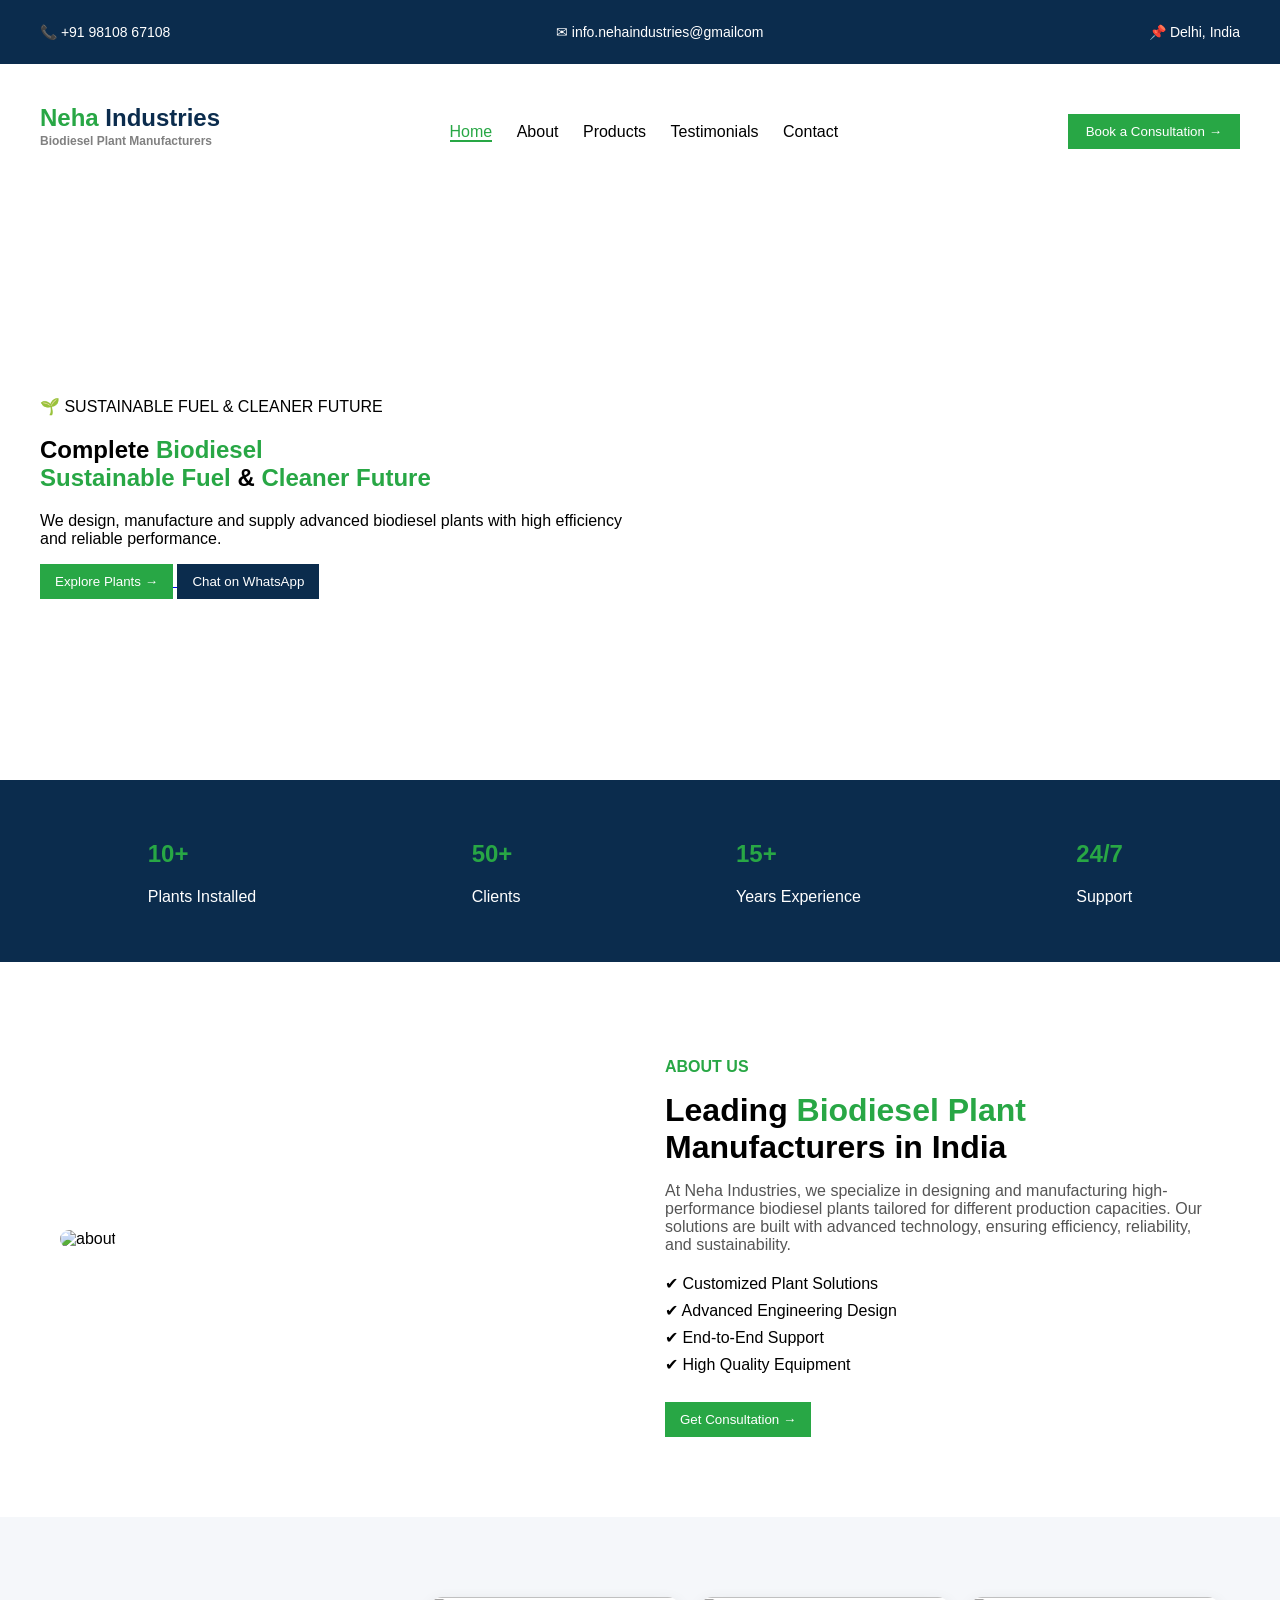
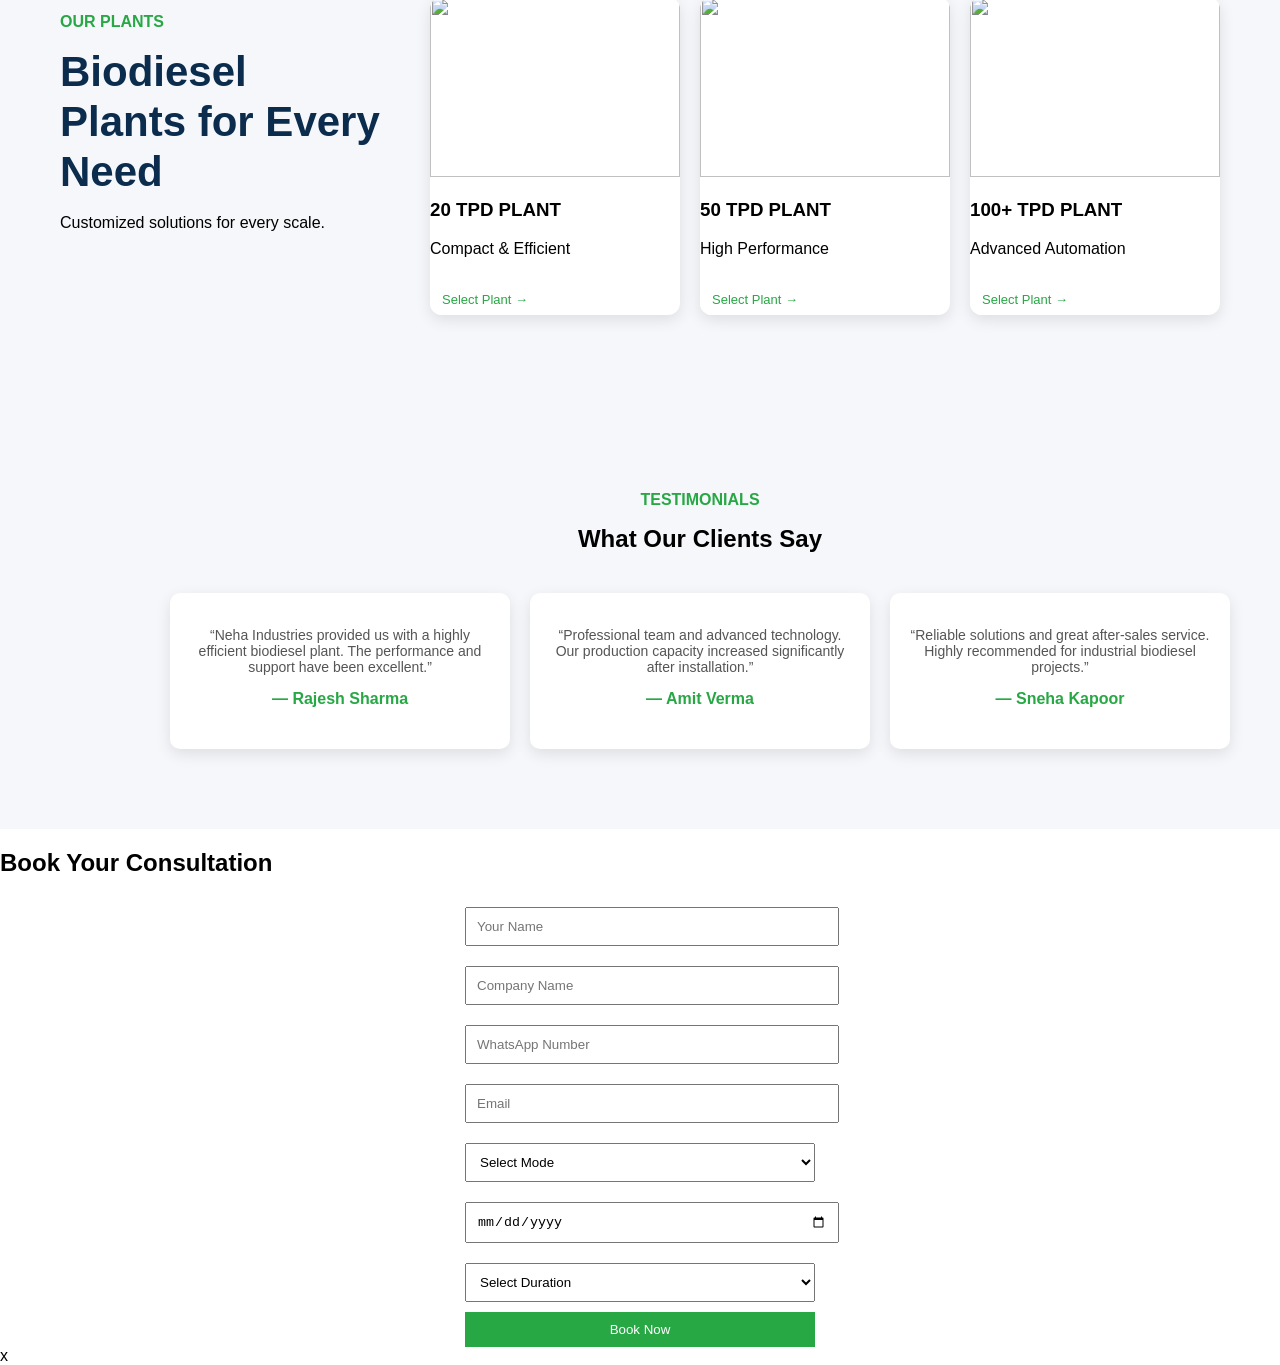
==== index.html @ 0e3740e5 "Add files via upload" ====
<!DOCTYPE html>
<html lang="en">
<head>
    <meta charset="UTF-8">
    <meta name="viewport" content="width=device-width, initial-scale=1.0">
    <title>Neha Industries - Biodiesel Plant Manufacturers</title>

    <!-- Link CSS -->
    <link rel="stylesheet" href="style.css">

    <!-- Google Font -->
    <link href="https://fonts.googleapis.com/css2?family=Poppins:wght@300;400;600;700&display=swap" rel="stylesheet">
</head>

<body>

<!-- TOP BAR -->
<div class="topbar">
    <p>📞 +91 98108 67108</p>
    <p>✉ info.nehaindustries@gmailcom</p>
    <p>📌 Delhi, India</p>
</div>

<!-- NAVBAR -->
<header class="navbar">
    <h2 class="logo">
    <span class="neha">Neha</span> <span class="industries">Industries</span>
    <p class="tagline">Biodiesel Plant Manufacturers</p>
</h2>

    <nav>
    <a href="#home" class="nav-link active">Home</a>
    <a href="#about" class="nav-link">About</a>
    <a href="#plants" class="nav-link">Products</a>
    <a href="#testimonials" class="nav-link">Testimonials</a>
    <a href="#contact" class="nav-link">Contact</a>
</nav>

    <a href="#contact">
    <button class="quote-btn">Book a Consultation →</button>
</a>
</header>

<!-- HERO SECTION -->
<section class="hero" id="home">

    <div class="hero-content">
        <p class="tag">🌱 SUSTAINABLE FUEL & CLEANER FUTURE</p>

       <h1>
    Complete <span>Biodiesel</span><br>
    <span class="green-text">Sustainable Fuel</span> 
    & 
    <span class="blue-text">Cleaner Future</span>
</h1>

        <p>
            We design, manufacture and supply advanced biodiesel plants
            with high efficiency and reliable performance.
        </p>

        <div class="hero-buttons">
            <a href="#plants">
    <button class="green">Explore Plants →</button>
</a>
            <a href="https://wa.me/+919810867108" target="_blank">
    <button class="blue">Chat on WhatsApp</button>
</a>
        </div>
    </div>

</section>

<!-- STATS -->
<section class="stats">
    <div><h2>10+</h2><p>Plants Installed</p></div>
    <div><h2>50+</h2><p>Clients</p></div>
    <div><h2>15+</h2><p>Years Experience</p></div>
    <div><h2>24/7</h2><p>Support</p></div>
</section>

<!-- ABOUT SECTION -->
<section class="about" id="about">

    <div class="about-container">

        <!-- LEFT IMAGE -->
        <div class="about-image">
            <img src="images/plant.jpeg" alt="about">
        </div>

        <!-- RIGHT CONTENT -->
        <div class="about-content">

            <p class="small-title">ABOUT US</p>

            <h2>
                Leading <span>Biodiesel Plant</span><br>
                Manufacturers in India
            </h2>

            <p class="about-desc">
                At Neha Industries, we specialize in designing and manufacturing
                high-performance biodiesel plants tailored for different production
                capacities. Our solutions are built with advanced technology,
                ensuring efficiency, reliability, and sustainability.
            </p>

            <div class="about-points">
                <p>✔ Customized Plant Solutions</p>
                <p>✔ Advanced Engineering Design</p>
                <p>✔ End-to-End Support</p>
                <p>✔ High Quality Equipment</p>
            </div>

            <a href="#contact">
                <button class="green">Get Consultation →</button>
            </a>

        </div>

    </div>

</section>

<!-- PLANTS -->
<section class="plants"id="plants">
    <div class="plants-container">

        <div class="plants-left">
            <p class="small-title">OUR PLANTS</p>
            <h2>Biodiesel Plants for Every Need</h2>
            <p>Customized solutions for every scale.</p>
        </div>

        <div class="plants-right">

          <div class="card">
    <img src="images/plant2.jpeg">

    <div class="card-content">
        <h3>20 TPD PLANT</h3>
        <p>Compact & Efficient</p>

        <a href="booking.html?plant=20TPD">
            <button class="card-btn">Select Plant →</button>
        </a>
    </div>
</div>

           <div class="card">
    <img src="images/plant3.jpeg">

    <div class="card-content">
        <h3>50 TPD PLANT</h3>
        <p>High Performance</p>

        <a href="booking.html?plant=50TPD">
            <button class="card-btn">Select Plant →</button>
        </a>
    </div>
</div>

           <div class="card">
    <img src="images/plant4.jpeg">

    <div class="card-content">
        <h3>100+ TPD PLANT</h3>
        <p>Advanced Automation</p>

        <a href="booking.html?plant=100TPD">
            <button class="card-btn">Select Plant →</button>
        </a>
    </div>
</div></section>

<!-- TESTIMONIALS -->
    <section class="testimonials" id="testimonials">

    <p class="small-title">TESTIMONIALS</p>
    <h2>What Our Clients Say</h2>

    <div class="testimonial-container">

        <!-- CARD 1 -->
        <div class="testimonial-card">
            <p>
                “Neha Industries provided us with a highly efficient biodiesel plant.
                The performance and support have been excellent.”
            </p>
            <h4>— Rajesh Sharma</h4>
        </div>

        <!-- CARD 2 -->
        <div class="testimonial-card">
            <p>
                “Professional team and advanced technology. Our production capacity
                increased significantly after installation.”
            </p>
            <h4>— Amit Verma</h4>
        </div>

        <!-- CARD 3 -->
        <div class="testimonial-card">
            <p>
                “Reliable solutions and great after-sales service. Highly recommended
                for industrial biodiesel projects.”
            </p>
            <h4>— Sneha Kapoor</h4>
        </div>

    </div>

</section>

<!-- BOOKING -->
<section class="booking"id="contact">

    <h2>Book Your Consultation</h2>

    <form action="https://formspree.io/f/mrejeezl" method="POST">

    <input type="text" name="name" placeholder="Your Name" required>
    <input type="text" name="company" placeholder="Company Name">
    <input type="tel" name="phone" placeholder="WhatsApp Number" required>
    <input type="email" name="email" placeholder="Email" required>

    <input type="hidden" name="_subject" value="New Booking from Website">

    <select name="mode" required>
        <option value="">Select Mode</option>
        <option>Online</option>
        <option>Offline</option>
    </select>

    <input type="date" name="date" required>

    <select name="duration" required>
        <option value="">Select Duration</option>
        <option>30 Minutes</option>
        <option>60 Minutes</option>
    </select>

    <button type="submit" class="green">Book Now</button>

</form>

</section>

</body>
</html>x
---- style.css ----
:root {
    --green: #28a745;
    --blue: #0b2c4d;
}

body {
    margin: 0;
    font-family: Arial, sans-serif;
}

/* TOPBAR */
.topbar {
    background: var(--blue);
    color: white;
    display: flex;
    justify-content: space-between;
    padding: 10px 40px;
    font-size: 14px;
}

/* NAVBAR */
.navbar {
    display: flex;
    justify-content: space-between;
    align-items: center;
    padding: 20px 40px;
    background: white;
}

.navbar nav a {
    margin: 0 10px;
    text-decoration: none;
    color: black;
}

.quote-btn {
    background: var(--green);
    color: white;
    padding: 10px 18px;
    border: none;
    cursor: pointer;
    transition: 0.3s;
}

.quote-btn:hover {
    background: #218838;
    transform: translateY(-2px);
}

/* HERO */
.hero {
    background: url('images/plant.jpeg') center/cover no-repeat;
    height: 500px;
    display: flex;
    align-items: center;
    padding: 40px;
    color: black;
}

.hero-content {
    width: 50%;
}

.hero h1 span {
    color: var(--green);
}

/* BUTTONS */
.green {
    background: var(--green);
    color: white;
    padding: 10px 15px;
    border: none;
}

.blue {
    background: var(--blue);
    color: white;
    padding: 10px 15px;
    border: none;
}

/* STATS */
.stats {
    display: flex;
    justify-content: space-around;
    background: var(--blue);
    color: white;
    padding: 40px;
}

.stats h2 {
    color: var(--green);
}

/* PLANTS */
.plants {
    padding: 80px 60px;
    background: #f5f7fa;
}

.plants-container {
    display: flex;
    gap: 50px;
    width: 100%;
}

.plants-left h2 {
    font-size: 42px;
    color: var(--blue);
    margin: 15px 0;
    line-height: 1.2;
    font-weight: 700;
}

.plants-right {
    display: flex;
    gap: 20px;
}

.card {
    width: 250px;
    background: white;
    border-radius: 12px;
    overflow: hidden;
    cursor: pointer;

    box-shadow: 0 5px 15px rgba(0,0,0,0.1);
    transition: all 0.4s ease;
}

/* HOVER EFFECT */
.card:hover {
    transform: translateY(-12px) scale(1.02);
    box-shadow: 0 15px 30px rgba(0,0,0,0.2);
}

/* IMAGE HOVER ZOOM */
.card img {
    width: 100%;
    height: 180px;
    object-fit: cover;
    transition: 0.4s;
}

.card:hover img {
    transform: scale(1.1);
}
.card-btn {
    margin-top: 10px;
    padding: 8px 12px;
    background: white;
    color: var(--green);
    border: none;
    font-size: 13px;
    cursor: pointer;
    border-radius: 5px;
    transition: 0.3s;
}

.card-btn:hover {
    background: #f0f0f0;
}

.booking form {
    display: flex;
    flex-direction: column;
    width: 350px;
    margin: auto;
}

.booking input,
.booking select {
    width: 100%;
    padding: 10px;
    margin: 10px 0;
}

.neha {
    color: var(--green);
}

.industries {
    color: var(--blue);
}

.tagline {
    font-size: 12px;
    margin-top: 2px;
    color: gray;
}
.green-text {
    color: var(--green);
}

.blue-text {
    color: var(--blue);
}
.small-title {
    color: var(--green);
    font-weight: bold;
}
.nav-link {
    color: black;
}

.nav-link.active {
    color: var(--green);
    border-bottom: 2px solid var(--green);
}
html {
    scroll-behavior: smooth;
}
/* ABOUT SECTION */
.about {
    padding: 80px 60px;
    background: white;
}

.about-container {
    display: flex;
    align-items: center;
    gap: 50px;
}

/* IMAGE */
.about-image {
    width: 50%;
}

.about-image img {
    width: 100%;
    border-radius: 12px;
}

/* CONTENT */
.about-content {
    width: 50%;
}

.about-content h2 {
    font-size: 32px;
    margin: 15px 0;
}

.about-content span {
    color: var(--green);
}

.about-desc {
    color: #555;
    margin-bottom: 20px;
}

/* POINTS */
.about-points p {
    margin: 8px 0;
}

/* BUTTON spacing */
.about-content .green {
    margin-top: 20px;
}
.about-image img {
    transition: 0.4s;
}

.about-image img:hover {
    transform: scale(1.05);
}
/* TESTIMONIALS */
.testimonials {
    width: 100%;
    clear: both;
}
.testimonials {
    padding: 80px 60px;
    background: #f5f7fa;
    text-align: center;
}

.testimonials h2 {
    margin: 10px 0 40px;
}

/* CONTAINER */
.testimonial-container {
    display: flex;
    justify-content: center;
    gap: 20px;
}

/* CARD */
.testimonial-card {
    background: white;
    width: 300px;
    padding: 20px;
    border-radius: 10px;
    box-shadow: 0 5px 15px rgba(0,0,0,0.1);
    transition: 0.3s;
}

/* HOVER */
.testimonial-card:hover {
    transform: translateY(-10px);
}

/* TEXT */
.testimonial-card p {
    font-size: 14px;
    color: #555;
}

.testimonial-card h4 {
    margin-top: 15px;
    color: var(--green);
}
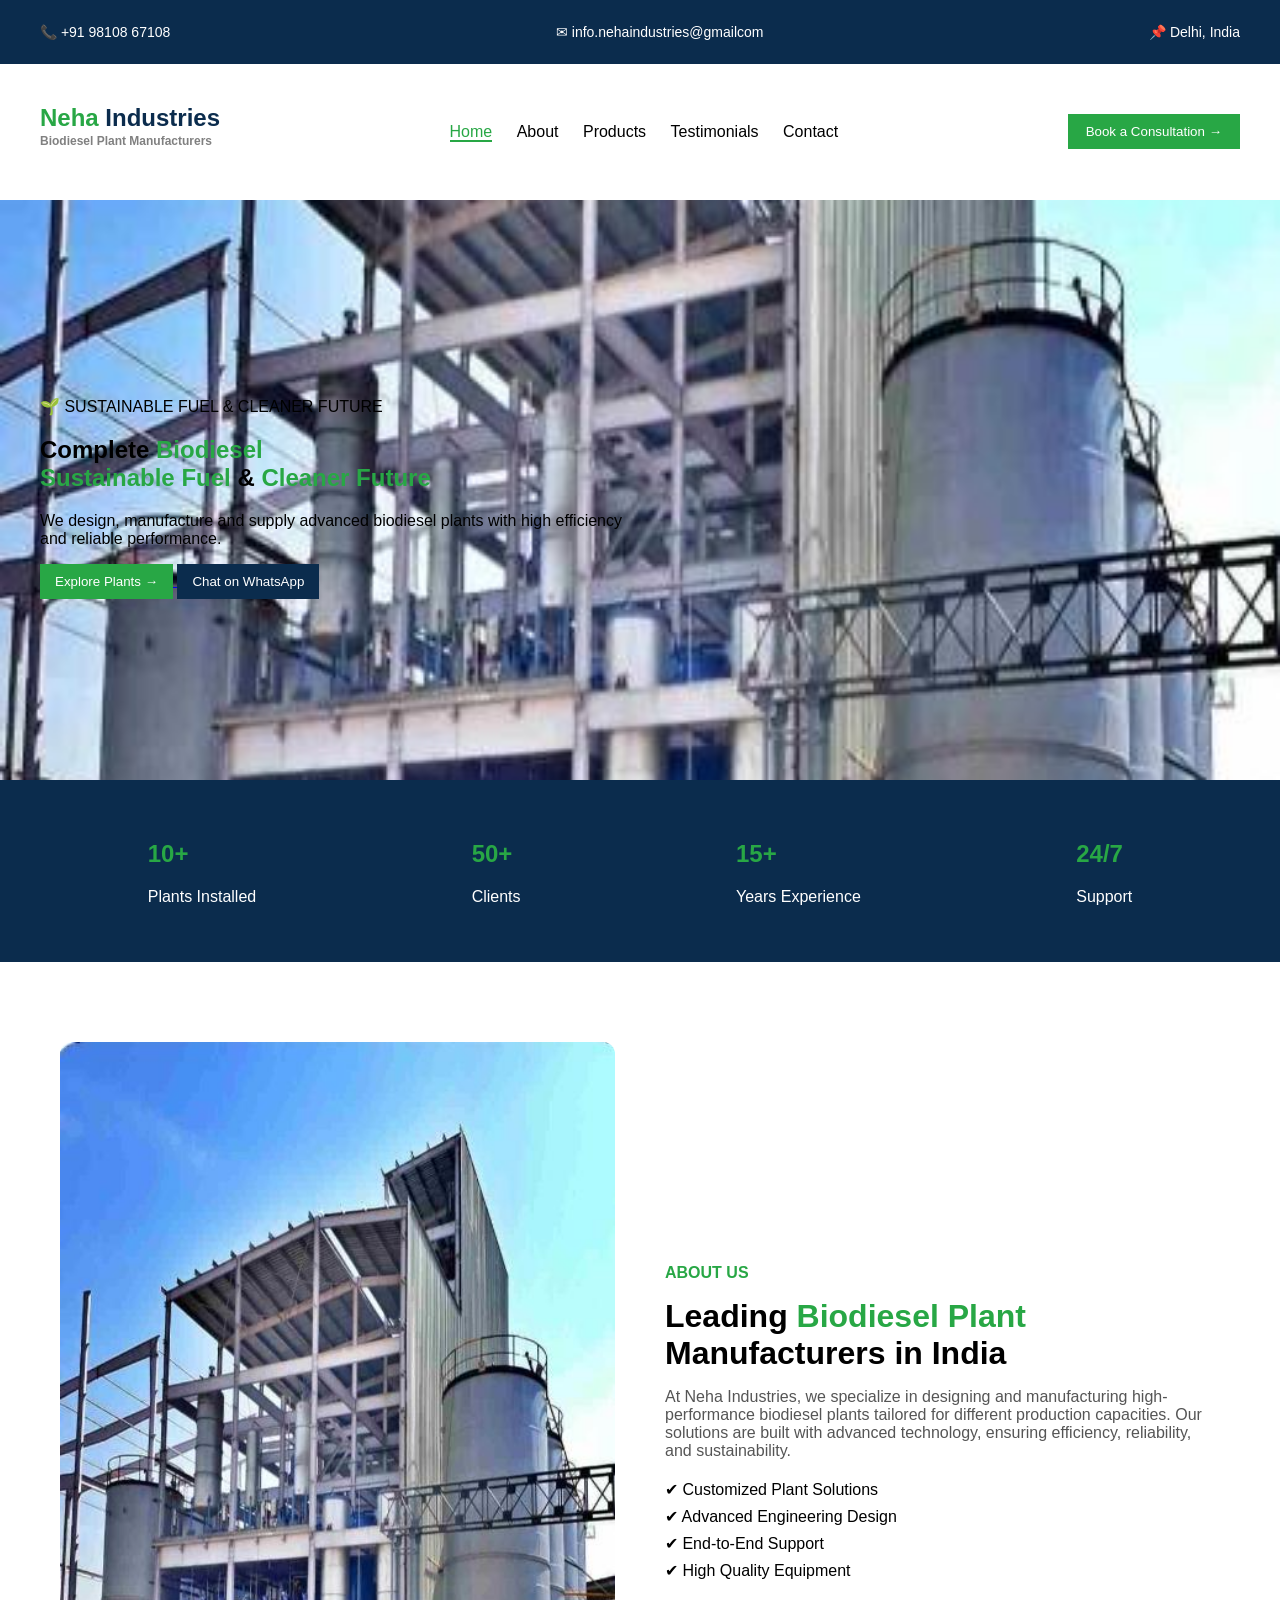
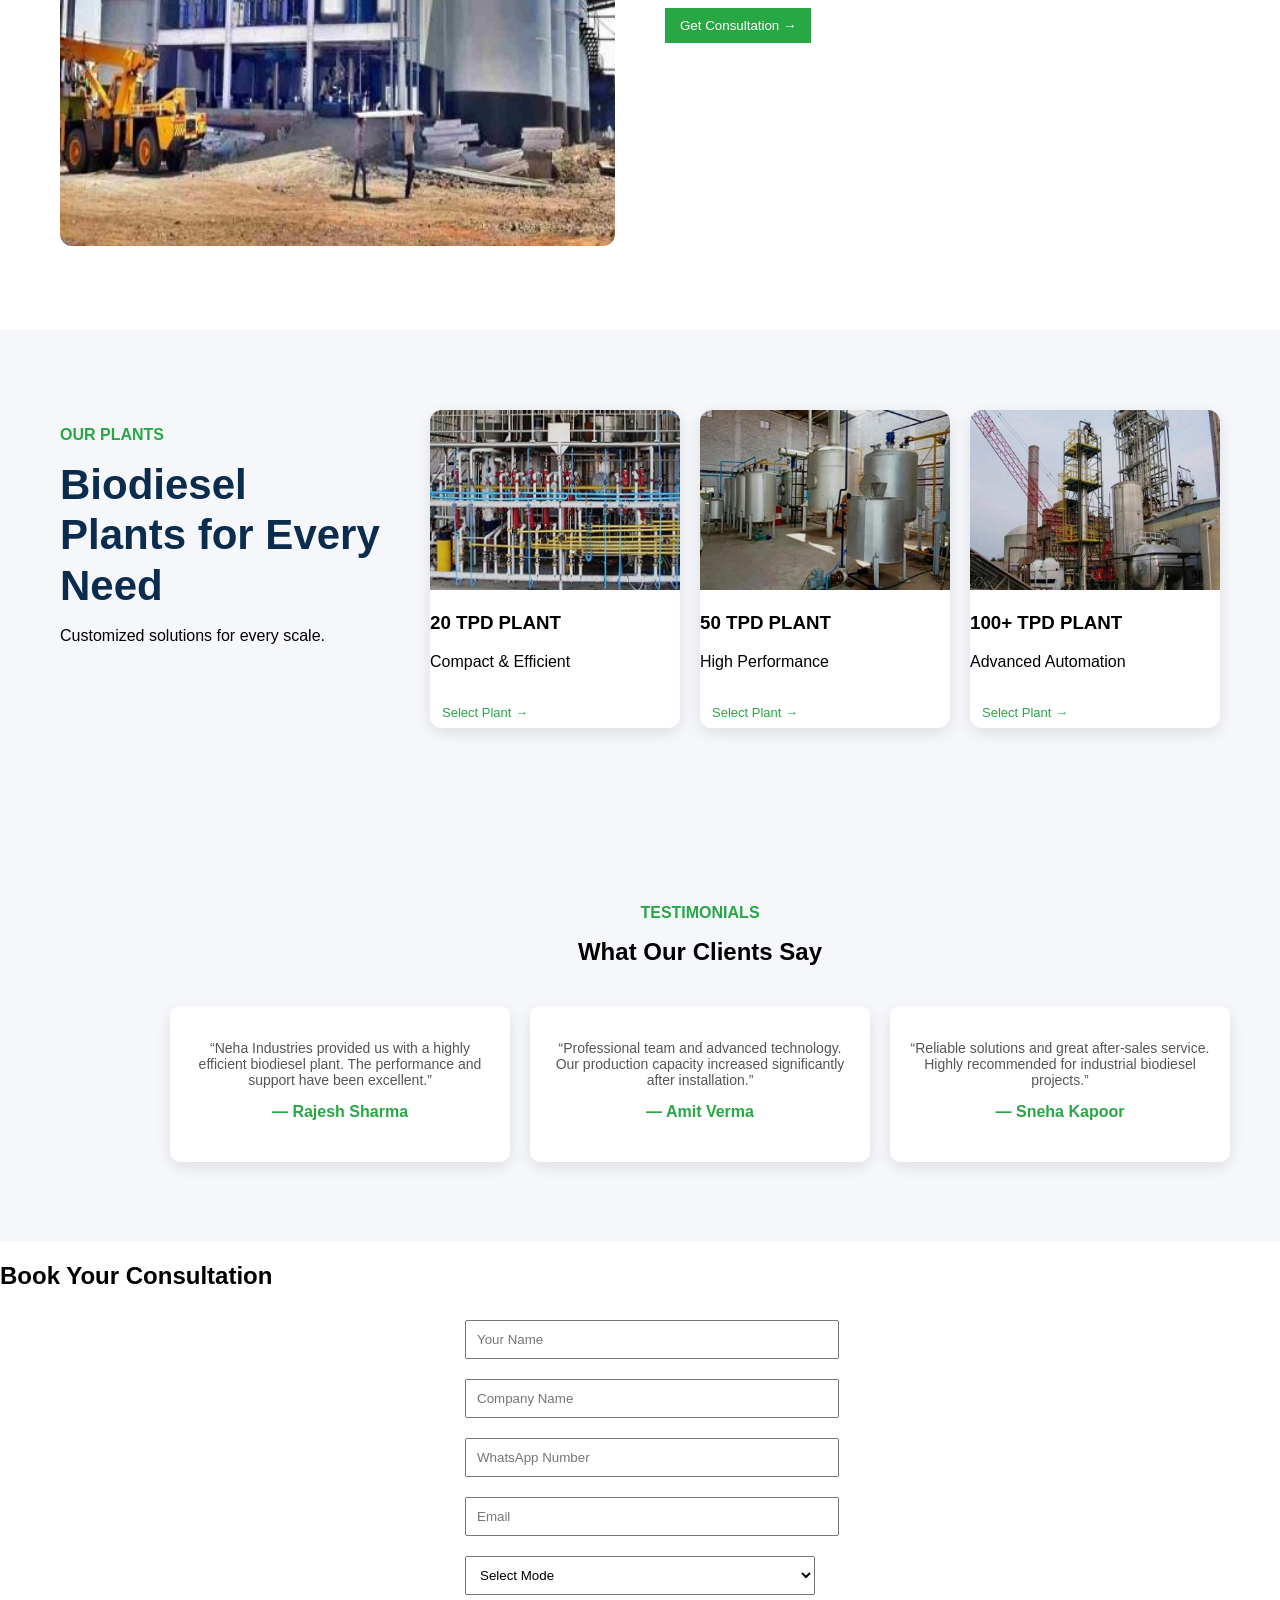
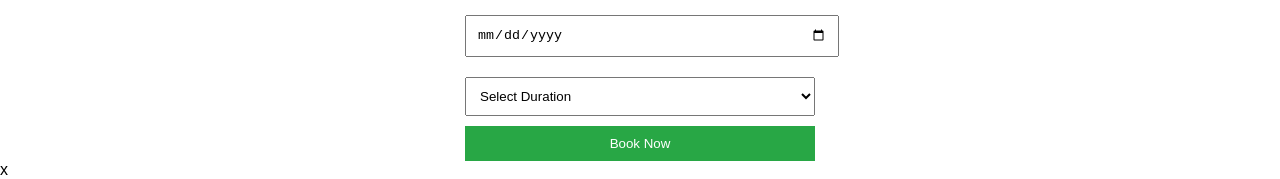
==== commit fa4b25a0: "Add Google site verification meta tag" ====
--- a/index.html
+++ b/index.html
@@ -1,6 +1,7 @@
 <!DOCTYPE html>
 <html lang="en">
 <head>
+    <meta name="google-site-verification" content="4ynCYTDu4BX16DeMUDk_EeSkliBgS57Jmeey0VazjQY" />
     <meta charset="UTF-8">
     <meta name="viewport" content="width=device-width, initial-scale=1.0">
     <title>Neha Industries - Biodiesel Plant Manufacturers</title>
@@ -248,4 +249,4 @@
 </section>
 
 </body>
-</html>x+</html>x
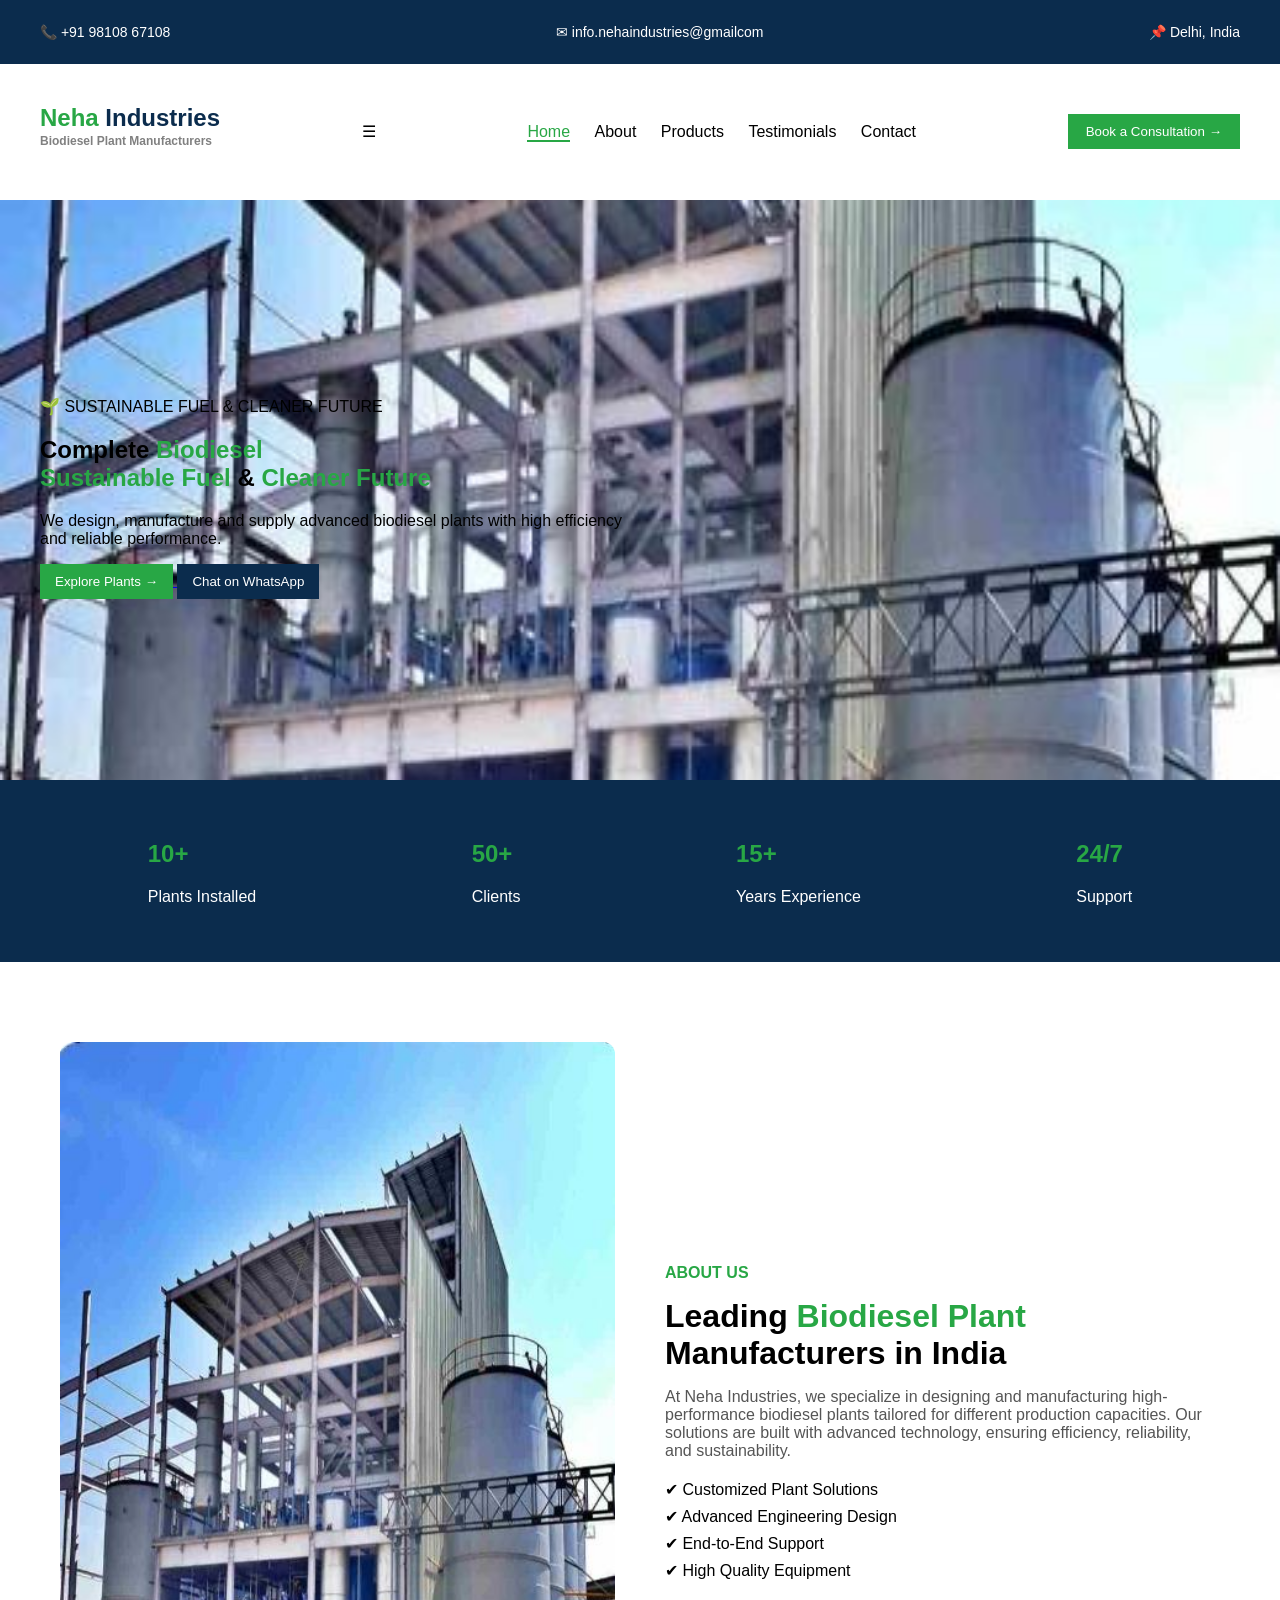
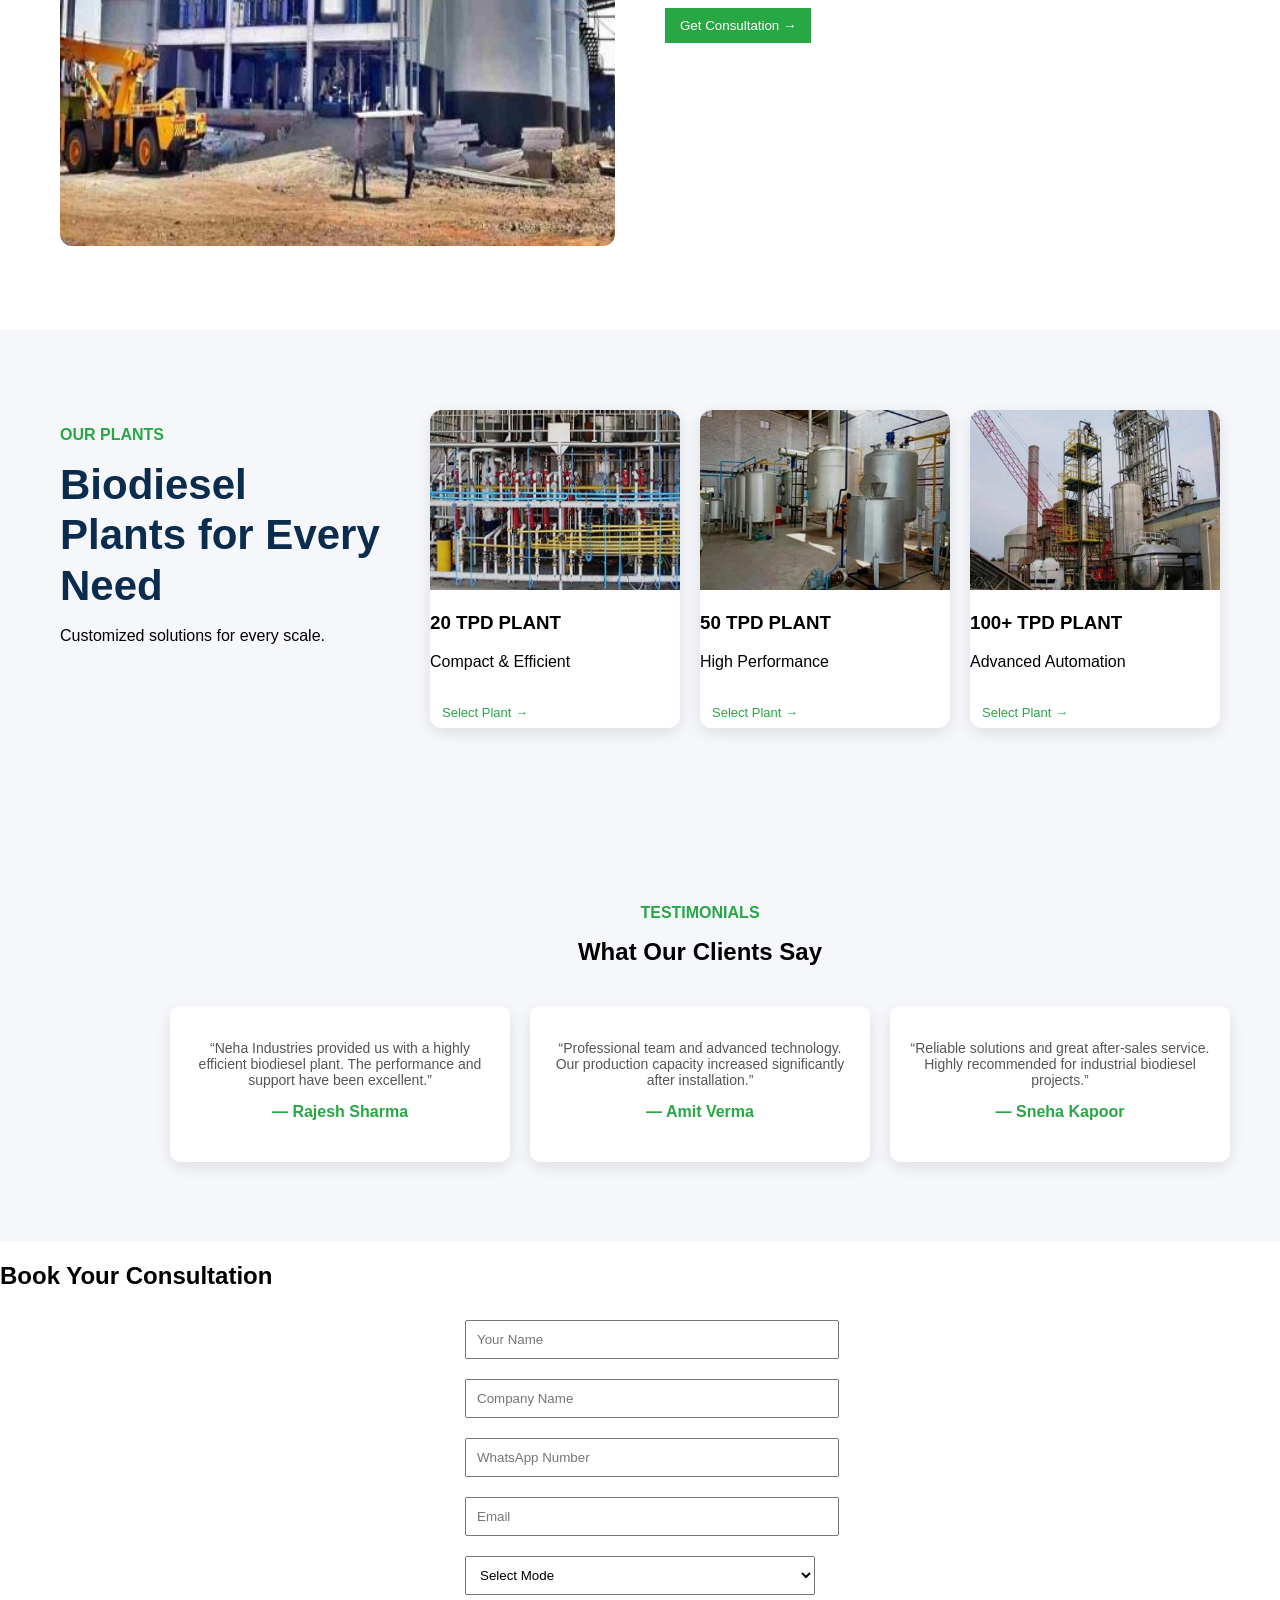
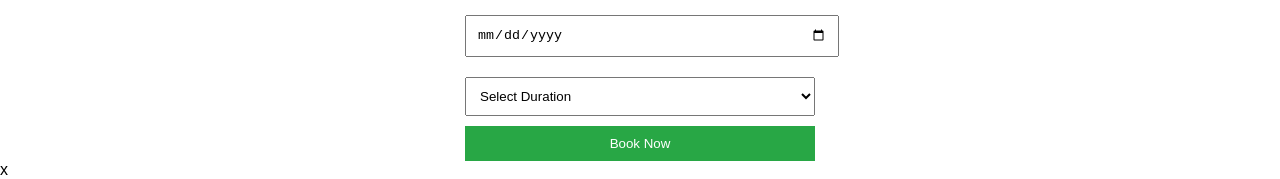
==== commit 81bd3257: "Fix HTML structure and add menu toggle functionality" ====
--- a/index.html
+++ b/index.html
@@ -28,7 +28,9 @@
     <span class="neha">Neha</span> <span class="industries">Industries</span>
     <p class="tagline">Biodiesel Plant Manufacturers</p>
 </h2>
-
+<div class="menu-toggle">
+☰
+</div>
     <nav>
     <a href="#home" class="nav-link active">Home</a>
     <a href="#about" class="nav-link">About</a>
@@ -247,6 +249,15 @@
 </form>
 
 </section>
-
+<script>
+
+const menuToggle = document.querySelector(".menu-toggle");
+const navLinks = document.querySelector(".nav-links");
+
+menuToggle.addEventListener("click", () => {
+    navLinks.classList.toggle("active");
+});
+
+</script>
 </body>
 </html>x
--- a/style.css
+++ b/style.css
@@ -314,4 +314,272 @@
 .testimonial-card h4 {
     margin-top: 15px;
     color: var(--green);
-}+}
+/* ===================================
+   PREMIUM MOBILE RESPONSIVE DESIGN
+=================================== */
+
+@media (max-width: 768px) {
+
+    body {
+        overflow-x: hidden;
+    }
+
+    /* TOP BAR */
+
+    .top-bar {
+        display: flex;
+        flex-direction: column;
+        align-items: center;
+        gap: 6px;
+        padding: 8px 12px;
+        font-size: 11px;
+        text-align: center;
+    }
+
+    /* NAVBAR */
+
+    .navbar {
+        padding: 15px;
+        position: relative;
+    }
+
+    .logo h1 {
+        font-size: 28px;
+    }
+
+    .logo p {
+        font-size: 10px;
+    }
+
+    /* HAMBURGER BUTTON */
+
+    .menu-toggle {
+        display: block;
+        position: absolute;
+        top: 22px;
+        right: 20px;
+        font-size: 28px;
+        cursor: pointer;
+        color: var(--blue);
+    }
+
+    .nav-links {
+        display: none;
+        flex-direction: column;
+        gap: 15px;
+        margin-top: 20px;
+        background: white;
+        width: 100%;
+        padding: 20px;
+        border-radius: 12px;
+        box-shadow: 0 10px 30px rgba(0,0,0,0.1);
+    }
+
+    .nav-links.active {
+        display: flex;
+    }
+
+    .nav-links a {
+        font-size: 15px;
+        text-align: center;
+    }
+
+    /* HERO SECTION */
+
+    .hero {
+        flex-direction: column;
+        justify-content: center;
+        align-items: center;
+        padding: 40px 20px;
+        text-align: center;
+        min-height: auto;
+        background-position: center;
+        background-size: cover;
+    }
+
+    .hero-left {
+        width: 100%;
+    }
+
+    .hero-left h1 {
+        font-size: 42px;
+        line-height: 1.1;
+    }
+
+    .hero-left p {
+        font-size: 15px;
+        line-height: 1.7;
+        margin: 20px 0;
+    }
+
+    .hero-buttons {
+        flex-direction: column;
+        gap: 12px;
+    }
+
+    .hero-buttons a {
+        width: 100%;
+    }
+
+    /* STATS */
+
+    .stats {
+        display: grid;
+        grid-template-columns: repeat(2,1fr);
+        gap: 25px;
+        padding: 30px 20px;
+        text-align: center;
+    }
+
+    /* ABOUT SECTION */
+
+    .about-container {
+        display: flex;
+        flex-direction: column;
+        gap: 30px;
+        padding: 0 20px;
+    }
+
+    .about-left img {
+        width: 100%;
+        border-radius: 20px;
+        transition: 0.4s;
+    }
+
+    .about-left img:hover {
+        transform: scale(1.04);
+    }
+
+    .about-right {
+        width: 100%;
+    }
+
+    .about-right h2 {
+        font-size: 38px;
+        line-height: 1.1;
+    }
+
+    .about-right p {
+        font-size: 15px;
+        line-height: 1.8;
+        width: 100%;
+        margin-top: 15px;
+    }
+
+    .about-features {
+        margin-top: 20px;
+    }
+
+    .about-features li {
+        margin-bottom: 10px;
+        font-size: 14px;
+    }
+
+    /* PLANTS SECTION */
+
+    .plants-container {
+        display: flex;
+        flex-direction: column;
+        gap: 30px;
+        padding: 0 20px;
+    }
+
+    .plants-left {
+        width: 100%;
+        text-align: center;
+    }
+
+    .plants-left h2 {
+        font-size: 42px;
+        line-height: 1.1;
+    }
+
+    .plant-cards {
+        display: grid;
+        grid-template-columns: 1fr;
+        gap: 20px;
+        width: 100%;
+    }
+
+    .plant-card {
+        width: 100%;
+        border-radius: 18px;
+        overflow: hidden;
+    }
+
+    .plant-card img {
+        width: 100%;
+        height: auto;
+        transition: 0.4s;
+    }
+
+    .plant-card:hover img {
+        transform: scale(1.05);
+    }
+
+    /* TESTIMONIALS */
+
+    .testimonial-container {
+        display: flex;
+        flex-direction: column;
+        gap: 20px;
+        padding: 0 20px;
+    }
+
+    .testimonial-card {
+        width: 100%;
+        padding: 20px;
+        border-radius: 18px;
+        box-sizing: border-box;
+        animation: fadeUp 0.8s ease;
+    }
+
+    .testimonial-card p {
+        font-size: 13px;
+        line-height: 1.7;
+    }
+
+    .testimonial-card h4 {
+        font-size: 15px;
+        margin-top: 15px;
+    }
+
+    /* BOOKING FORM */
+
+    .booking-form {
+        width: 100%;
+        padding: 0 20px;
+        box-sizing: border-box;
+    }
+
+    .booking-form form {
+        display: flex;
+        flex-direction: column;
+        gap: 15px;
+    }
+
+    .booking-form input,
+    .booking-form select,
+    .booking-form button {
+        width: 100%;
+        box-sizing: border-box;
+    }
+
+    /* ANIMATION */
+
+    @keyframes fadeUp {
+
+        from {
+            opacity: 0;
+            transform: translateY(30px);
+        }
+
+        to {
+            opacity: 1;
+            transform: translateY(0);
+        }
+
+    }
+
+        }
